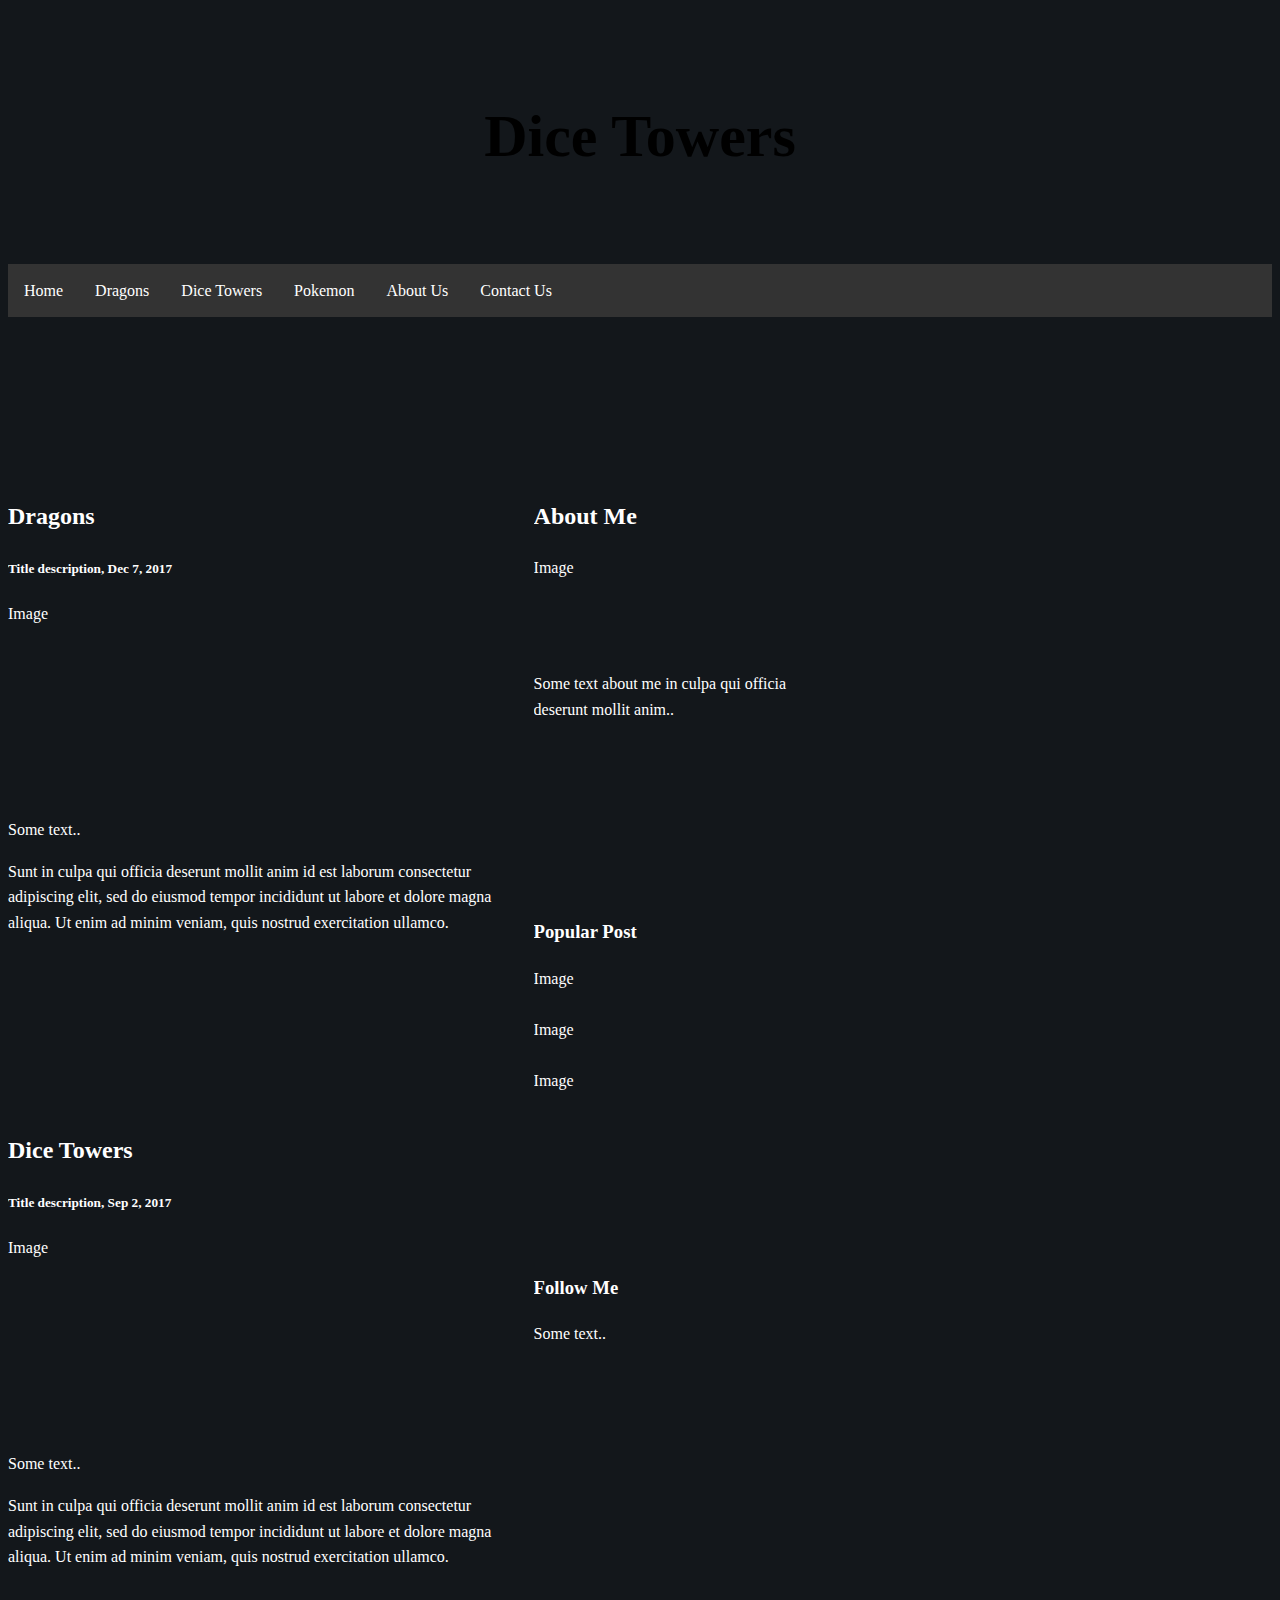
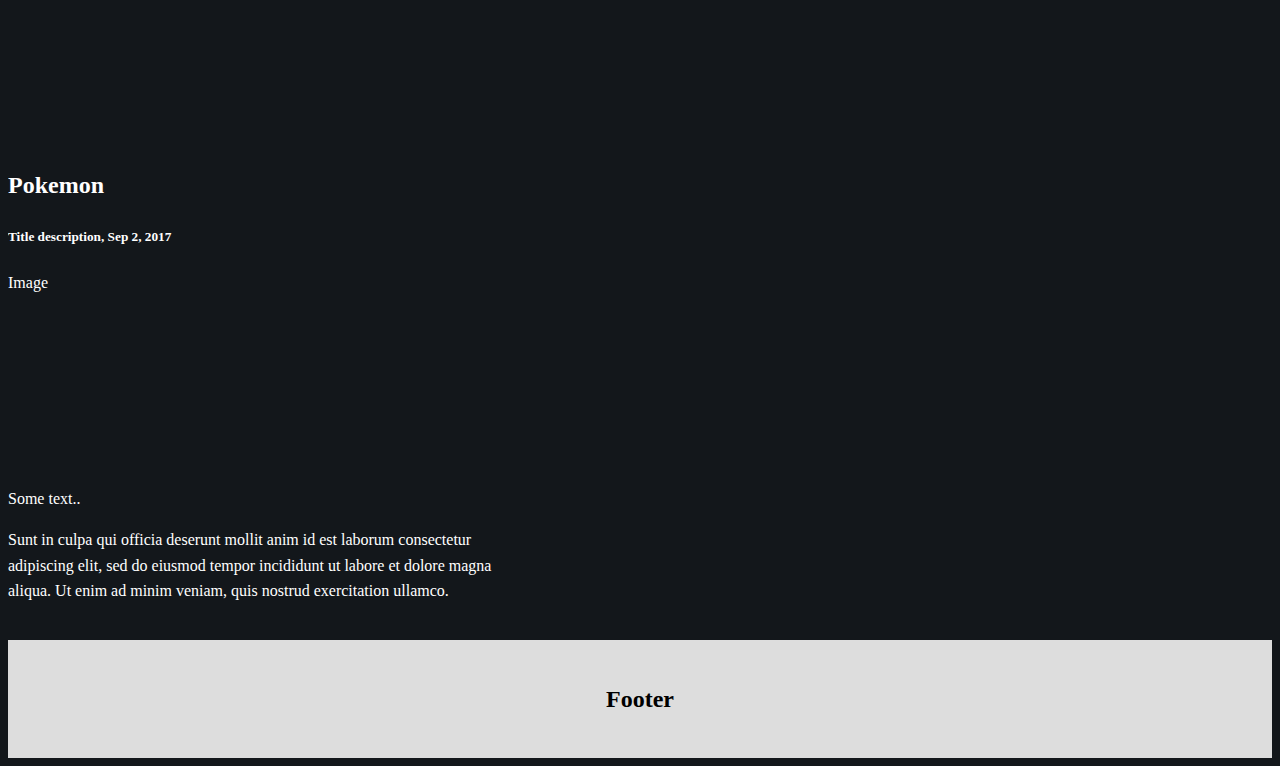
==== dicetowers.html @ ee6f384b "Add files via upload" ====
<!DOCTYPE html>
<html>
<head>
<meta name="viewport" content="width=device-width, initial-scale=1">
    <link rel="stylesheet" href="styles.css">

</head>

<body>

<div class="header">
  <h2>Dice Towers</h2>
</div>

<ul>
  <li><a class="active" href="index.html">Home</a></li>
  <li><a href="./dragon.html">Dragons</a></li>
  <li><a href="dicetowers.html">Dice Towers</a></li>
  <li><a href="pokemon.html">Pokemon</a></li>
  <li><a href="aboutUs.html">About Us</a></li>
  <li><a href="contactUs.html">Contact Us</a></li>
</ul>

<div class="row">
  <div class="leftcolumn">
    <div class="card">
      <h2>Dragons</h2>
      <h5>Title description, Dec 7, 2017</h5>
      <div class="fakeimg" style="height:200px;">Image</div>
      <p>Some text..</p>
      <p>Sunt in culpa qui officia deserunt mollit anim id est laborum consectetur adipiscing elit, sed do eiusmod tempor incididunt ut labore et dolore magna aliqua. Ut enim ad minim veniam, quis nostrud exercitation ullamco.</p>
    </div>
    <div class="card">
      <h2>Dice Towers</h2>
      <h5>Title description, Sep 2, 2017</h5>
      <div class="fakeimg" style="height:200px;">Image</div>
      <p>Some text..</p>
      <p>Sunt in culpa qui officia deserunt mollit anim id est laborum consectetur adipiscing elit, sed do eiusmod tempor incididunt ut labore et dolore magna aliqua. Ut enim ad minim veniam, quis nostrud exercitation ullamco.</p>
    </div>
    <div class="card">
        <h2>Pokemon</h2>
        <h5>Title description, Sep 2, 2017</h5>
        <div class="fakeimg" style="height:200px;">Image</div>
        <p>Some text..</p>
        <p>Sunt in culpa qui officia deserunt mollit anim id est laborum consectetur adipiscing elit, sed do eiusmod tempor incididunt ut labore et dolore magna aliqua. Ut enim ad minim veniam, quis nostrud exercitation ullamco.</p>
      </div>
  </div>
  <div class="rightcolumn">
    <div class="card">
      <h2>About Me</h2>
      <div class="fakeimg" style="height:100px;">Image</div>
      <p>Some text about me in culpa qui officia deserunt mollit anim..</p>
    </div>
    <div class="card">
      <h3>Popular Post</h3>
      <div class="fakeimg">Image</div><br>
      <div class="fakeimg">Image</div><br>
      <div class="fakeimg">Image</div>
    </div>
    <div class="card">
      <h3>Follow Me</h3>
      <p>Some text..</p>
    </div>
  </div>
</div>

<div class="footer">
  <h2>Footer</h2>
</div>

</body>
</html>
---- styles.css ----
/* Create custom CSS Variables*/
/* custom Variables are alway --name: value; */
:root {
  --clr-neutral-900: hsl(207, 19%, 9%);
  --clr-neutral-100: hsl(0, 0%, 100%);
  --clr-neutral-400: hsl(165, 100%, 40%);
}

/* Start of CSS */
*,
*::before,
*::after {
  box-sizing: border-box;
}

/* Add a gray background color with some padding */
body {
  display: grid;
  min-height: 100vh;
  padding-left: auto;
  line-height: 1.6;
  background: var(--clr-neutral-900);

}

/* Header/Blog Title */
.header {
  padding: 30px;
  font-size: 40px;
  text-align: center;
  background-color: var(--primary-clr);
}

/* search bar */ 
ul {
    list-style-type: none;
    margin: 0;
    padding: 0;
    overflow: hidden;
    background-color: #333;
  }
  
  li {
    float: left;
  }
  
  li a {
    display: block;
    color: white;
    text-align: center;
    padding: 14px 16px;
    text-decoration: none;
  }
  
  li a:hover {
    background-color: #111;
}

/* Create three unequal columns that floats next to each other */

/* Left column */
.leftcolumn {   
  float: left;
  width: 40%;
  padding-right: 20px;
}

/* middle */
.middlecolumn {   
  float: left;
  width: 35%;
}

/* Right column */
.rightcolumn {
  float: left;
  width: 25%;
  padding-left: 20px;
}


/* Card properties */
/* Add a card effect for articles */
.card {
  color: var(--clr-neutral-100);
  background-image: url(images/Cinderwing/Autumn\ Dragon.jpg);
  background-size: cover;
  padding: 10rem 0 0;
  max-width: 80ch;
  border-radius: 0.5rem;
  overflow: hidden;
  transition: transform 500ms ease;
}

.card:hover,
.card:focus-within {
  transform:scale(1.05);
}

.card-content {
  --padding:1.5rem;
  padding: var(--padding);
  background: linear-gradient(
    hsl(0 0% 0% /0),
    hsl(255, 16%, 44%) 20%,
    hsl(0 0% 0% /1)
  );
  transform: translateY(80%);
  transition: transform 500ms ease-in;
}
/*Select everything but NOT .card-title */
.card-content > * :not(.card-title){
  opacity: 0;
  transition: opacity 500 ms linear;
}


/* Nest card:hover and card-content*/
.card:hover .card-content,
.card:focus-within .card-content {
  transform: translateY(0);
  transition-delay: 500ms;
}

.card:focus-within .card-content {
  transition-duration: 0ms;
}

.card:hover .card-content > * :not(.card-title),
.card:focus-within .card-content > * :not(.card-title) {
  opacity: 1;
  transition-delay: 1000ms;
}

.card-title {
  position: relative;
  width: max-content;
}

.card:hover .card-title::after,
.card:focus-within .card-title::after {
  transform: scaleX(1);
}

.card-body {
  color: var(--clr-neutral-100);
}

.card-title::after {
  content:"";
  position: absolute;
  height: 4px;
  left: calc(var(--padding) * -1);
  bottom: 0;
  width: calc(100% + var(--padding));
  background: var(--clr-neutral-400);
  transform: scaleX(0);
  transform-origin: left;
  transition: transform 500ms ease;

}

/* Button for Cards */
.button {
  cursor: pointer;
  display: inline-block;
  text-decoration: none;
  color: var(--clr-neutral-900);
  background-color: var(--clr-neutral-400);
  padding: 0.5em 1.25em;
  border-radius: .25em;

}
.button:hover,
.button:focus {
  background-color: var(--clr-neutral-100);
}






/* Footer */
.footer {
  padding: 20px;
  text-align: center;
  background: #ddd;
  margin-top: 20px;
}

/* Responsive layout - when the screen is less than 800px wide, make the two columns stack on top of each other instead of next to each other */
@media screen and (max-width: 800px) {
  .leftcolumn, .rightcolumn {   
    width: 100%;
    padding: 10;
  }
}




/* Contact Us Page
/* Style inputs with type="text", select elements and textareas */ 
input[type=text], select, textarea {
    width: 100%; /* Full width */
    padding: 14px;  /* Some padding */
    border: 1px solid #cbcaca;  /* Adding a border with 1px width */
    border-radius: 4px;  /* Rounded Borders */
    box-sizing: border-box;  /* Make sure that the padding and width stay in place */
    margin-top: 6px; /* Add a top margin */
    margin-bottom: 16px; /* Add a bottom margin*/
    resize: vertical; /* Allow the vertically resize the text area (not horizontally)*/

}
/* Style the submit button */

input[type=submit] {
    background-color: #8b8d8da1;
    color: white;
    padding: 12px 20px;
    border: none;
    border-radius: 4px;
    cursor: pointer;
}

/* when moving the over the submit button, add a darker grey color */
input[type=submit]:hover {
    background-color: #aaa;
}

/* Add a background color and some padding around the form */ 
.container {
    border-radius: 5px;
    background-color: #f2f2f2;
    padding: 20px;
}
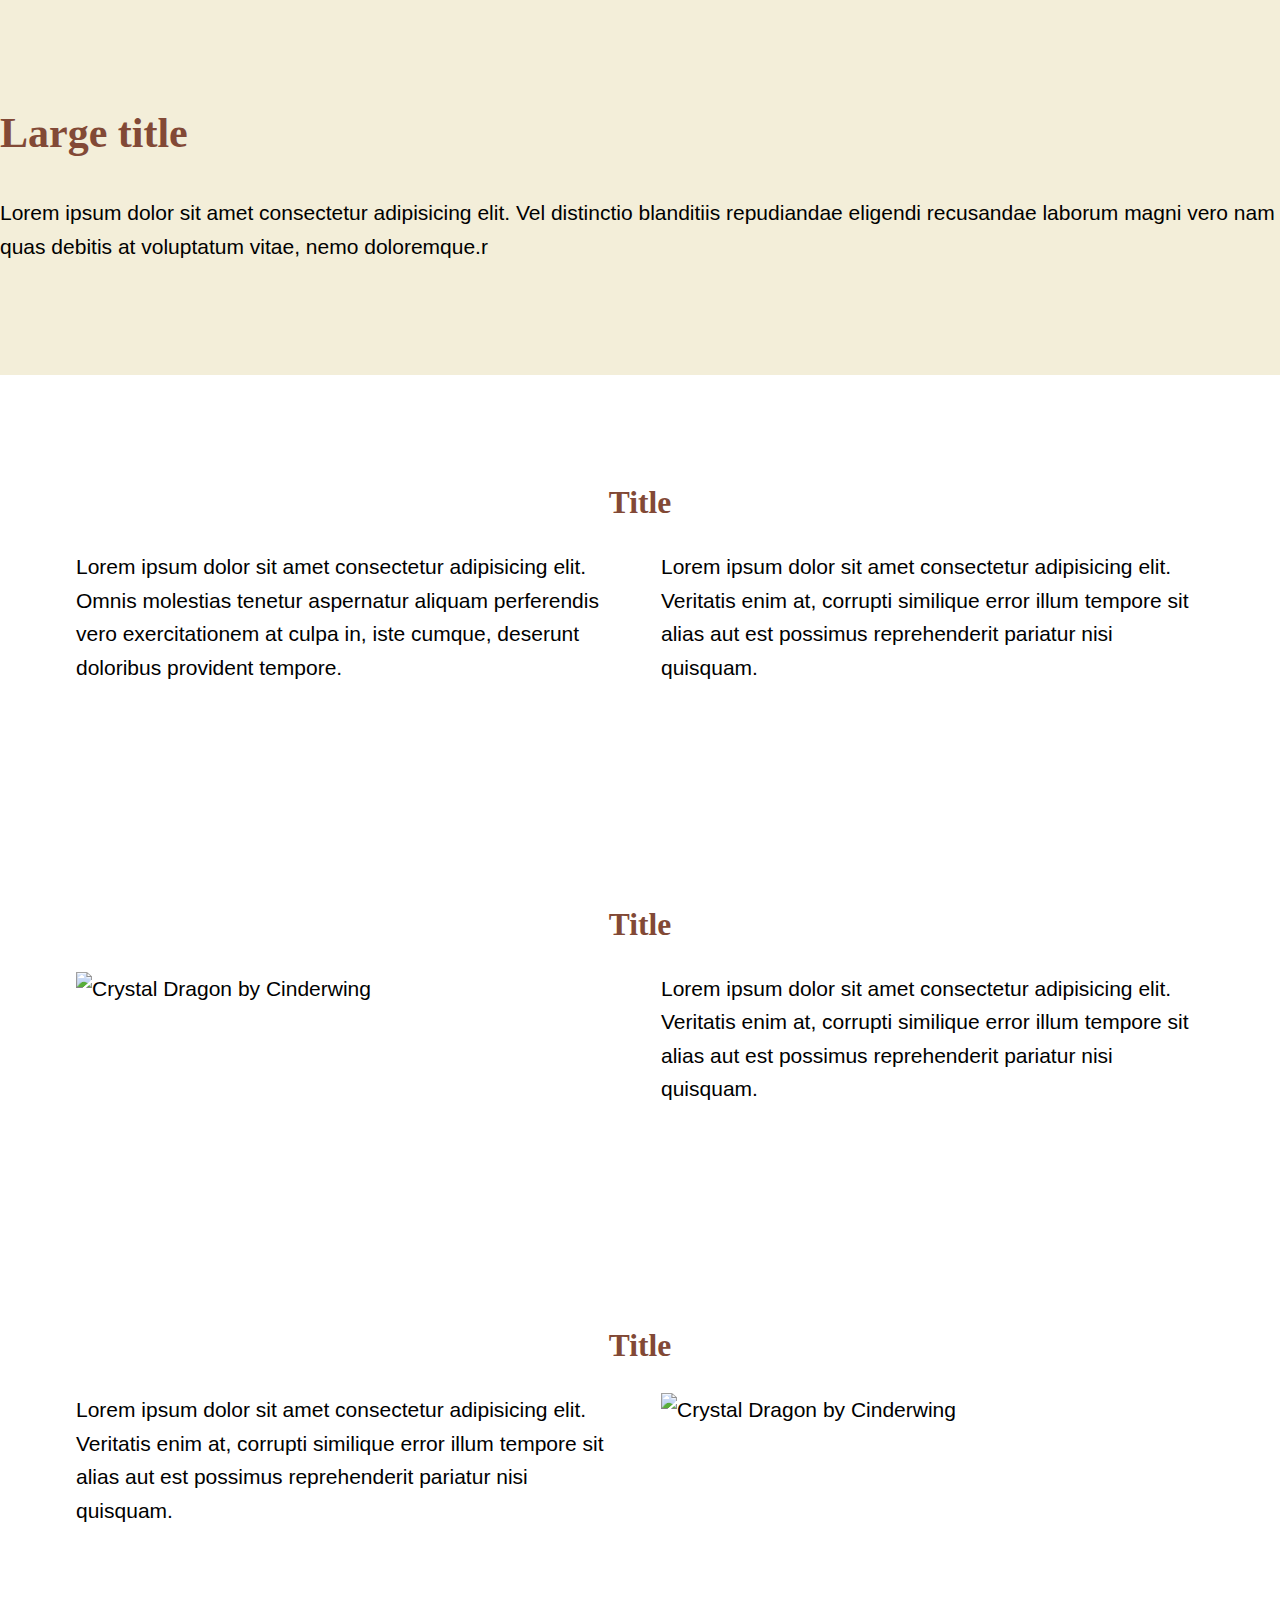
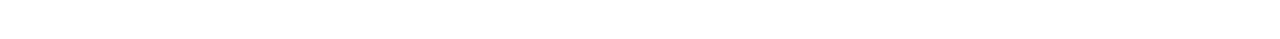
==== commit 78880951: "Add files via upload" ====
--- a/dicetowers.html
+++ b/dicetowers.html
@@ -1,72 +1,68 @@
 <!DOCTYPE html>
-<html>
+<html lang="en">
+
 <head>
-<meta name="viewport" content="width=device-width, initial-scale=1">
-    <link rel="stylesheet" href="styles.css">
+
+  <meta charset="UTF-8">
+  <meta name="viewport" content="width=device-width, initial-scale=1.0">
+  <link rel="shortcut icon" href="favicon.ico" type="image/x-icon">
+  <link rel="preconnect" href="https://fonts.googleapis.com">
+  <link rel="preconnect" href="https://fonts.gstatic.com" crossorigin>
+  <link href="https://fonts.googleapis.com/css2?family=Kalnia:wght@500&family=Lora:wght@500&family=Noto+Serif:wght@300;400&display=swap" rel="stylesheet">
+  <link rel="stylesheet" href="styless.css">
+  
+    <title>Layer3D Prints</title>
 
 </head>
 
 <body>
 
-<div class="header">
-  <h2>Dice Towers</h2>
-</div>
+  <header class="bg-light" text-center>
+    <h1>Large title</h1>
+    <p>Lorem ipsum dolor sit amet consectetur adipisicing elit. Vel distinctio blanditiis repudiandae eligendi recusandae laborum magni vero nam quas debitis at voluptatum vitae, nemo doloremque.r</p>
+  </header>
 
-<ul>
-  <li><a class="active" href="index.html">Home</a></li>
-  <li><a href="./dragon.html">Dragons</a></li>
-  <li><a href="dicetowers.html">Dice Towers</a></li>
-  <li><a href="pokemon.html">Pokemon</a></li>
-  <li><a href="aboutUs.html">About Us</a></li>
-  <li><a href="contactUs.html">Contact Us</a></li>
-</ul>
 
-<div class="row">
-  <div class="leftcolumn">
-    <div class="card">
-      <h2>Dragons</h2>
-      <h5>Title description, Dec 7, 2017</h5>
-      <div class="fakeimg" style="height:200px;">Image</div>
-      <p>Some text..</p>
-      <p>Sunt in culpa qui officia deserunt mollit anim id est laborum consectetur adipiscing elit, sed do eiusmod tempor incididunt ut labore et dolore magna aliqua. Ut enim ad minim veniam, quis nostrud exercitation ullamco.</p>
+  <section>
+    <div class="container">
+      <h2 class="text-center">Title</h2>
+      <div class="split">
+        <div>
+          <p>Lorem ipsum dolor sit amet consectetur adipisicing elit. Omnis molestias tenetur aspernatur aliquam perferendis vero exercitationem at culpa in, iste cumque, deserunt doloribus provident tempore.</p>
+        </div>
+        <div>
+          <p>Lorem ipsum dolor sit amet consectetur adipisicing elit. Veritatis enim at, corrupti similique error illum tempore sit alias aut est possimus reprehenderit pariatur nisi quisquam.</p>
+        </div>
+      </div>
     </div>
-    <div class="card">
-      <h2>Dice Towers</h2>
-      <h5>Title description, Sep 2, 2017</h5>
-      <div class="fakeimg" style="height:200px;">Image</div>
-      <p>Some text..</p>
-      <p>Sunt in culpa qui officia deserunt mollit anim id est laborum consectetur adipiscing elit, sed do eiusmod tempor incididunt ut labore et dolore magna aliqua. Ut enim ad minim veniam, quis nostrud exercitation ullamco.</p>
+  </section>
+
+  <section>
+    <div class="container">
+      <h2 class="text-center">Title</h2>
+      <div class="split">
+        <div>
+          <img src="images/Cinderwing/Crystal Dragon.jpeg" alt="Crystal Dragon by Cinderwing">
+        </div>
+        <div>
+          <p>Lorem ipsum dolor sit amet consectetur adipisicing elit. Veritatis enim at, corrupti similique error illum tempore sit alias aut est possimus reprehenderit pariatur nisi quisquam.</p>
+        </div>
+      </div>
     </div>
-    <div class="card">
-        <h2>Pokemon</h2>
-        <h5>Title description, Sep 2, 2017</h5>
-        <div class="fakeimg" style="height:200px;">Image</div>
-        <p>Some text..</p>
-        <p>Sunt in culpa qui officia deserunt mollit anim id est laborum consectetur adipiscing elit, sed do eiusmod tempor incididunt ut labore et dolore magna aliqua. Ut enim ad minim veniam, quis nostrud exercitation ullamco.</p>
+  </section>
+
+  <section>
+    <div class="container">
+      <h2 class="text-center">Title</h2>
+      <div class="split">
+        <div>
+          <p>Lorem ipsum dolor sit amet consectetur adipisicing elit. Veritatis enim at, corrupti similique error illum tempore sit alias aut est possimus reprehenderit pariatur nisi quisquam.</p>
+        </div>
+        <div>
+          <img src="images/Cinderwing/Crystal Dragon.jpeg" alt="Crystal Dragon by Cinderwing">
+        </div>
       </div>
-  </div>
-  <div class="rightcolumn">
-    <div class="card">
-      <h2>About Me</h2>
-      <div class="fakeimg" style="height:100px;">Image</div>
-      <p>Some text about me in culpa qui officia deserunt mollit anim..</p>
     </div>
-    <div class="card">
-      <h3>Popular Post</h3>
-      <div class="fakeimg">Image</div><br>
-      <div class="fakeimg">Image</div><br>
-      <div class="fakeimg">Image</div>
-    </div>
-    <div class="card">
-      <h3>Follow Me</h3>
-      <p>Some text..</p>
-    </div>
-  </div>
-</div>
-
-<div class="footer">
-  <h2>Footer</h2>
-</div>
+  </section>
 
 </body>
-</html>
--- a/styless.css
+++ b/styless.css
@@ -0,0 +1,111 @@
+:root {
+    --clr-primary-200: #f3eed9;
+    --clr-primary-400: #824936;
+
+    --clr-neutral-100: #fff;
+    --clr-neutral-900: #222C2A;
+
+    --ff-primary: 'Roboto', sans-serif;
+    --ff-accent: 'Playfair Display', serif;
+
+}
+
+*,
+*::before,
+*::after{
+    box-sizing: border-box;
+}
+
+body {
+    font-family: var(--ff-primary);
+    font-weight: 400;
+    font-size: 1.3125rem;
+    line-height: 1.6;
+}
+
+img {
+    max-width: 100%;
+    height: auto;
+}
+
+h2,
+h3,
+p {
+    margin-bottom: 1em;
+}
+
+body,
+h1,
+h2,
+h3,
+p {
+    margin: 0;
+}
+
+h1,
+h2,
+h3 {
+    color: var(--clr-primary-400);
+    font-family: var(--ff-accent);
+    font-weight: 900;
+    line-height: 1;
+    margin-bottom: 1em;
+}
+
+.text-center {
+    text-align: center;
+}
+
+header,
+section {
+    padding: 4rem 0;
+
+}
+
+@media (min-width: 40em) {
+    header,
+    section {
+        padding: 7rem 0;
+    }
+}
+.container {
+    margin-inline: auto;
+    width: min(90%, 70.5rem)
+}
+
+.split{
+    display: flex;
+    flex-direction: column;
+}
+@media (min-width: 40em) {
+    .split {
+        flex-direction: row;
+    }
+
+    .split > * {
+        flex-basis: 100%;
+    }
+
+    .split > * + * {
+        margin-left: 2em;
+    }
+}
+
+.bg-light {
+    background-color: var(--clr-primary-200)
+}
+.bg-primary {
+    background-color: var(--clr-primary-400);
+    color: var(var(--clr-neutral-100))
+}
+.bg-dark {
+    background-color: var(--clr-neutral-900);
+    color: var(--clr-neutal-900);
+}
+
+.bg-primary h2, 
+.bg-dark h2 {
+    color: var(--clr-primary-200);
+}
+
+
